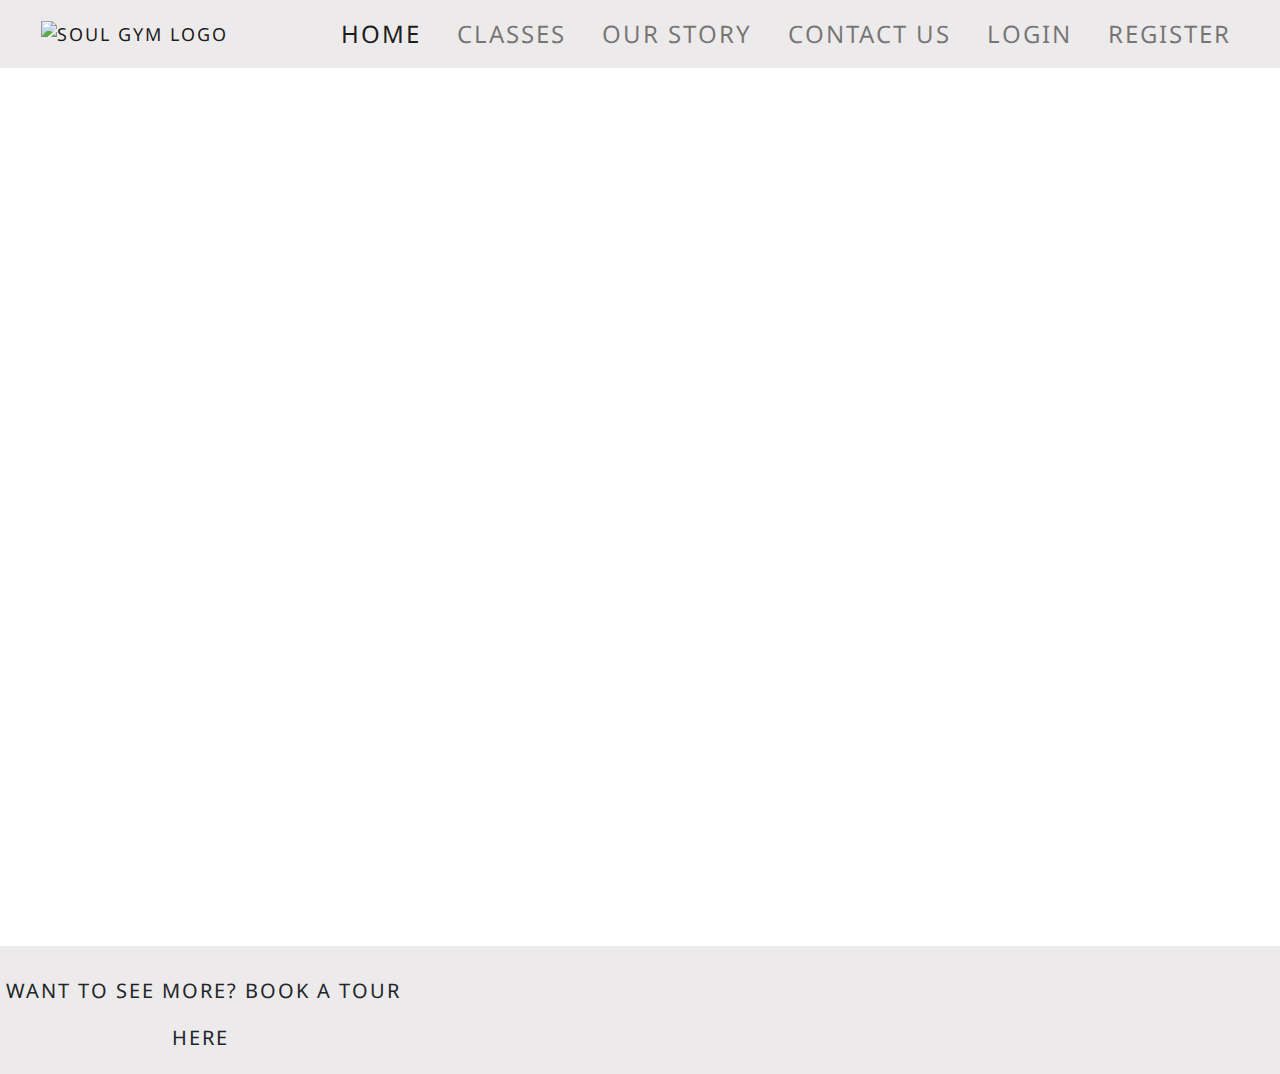
==== about.html @ 9f8e5bdf "font awesome link updated to script of newest version to enable more want icon for the book a tour l" ====
<!DOCTYPE html>
<html lang="en">
  <head>
    <meta charset="UTF-8" />
    <meta name="viewport" content="width=device-width, initial-scale=1.0" />
    <link
      rel="stylesheet"
      href="https://stackpath.bootstrapcdn.com/bootstrap/4.5.0/css/bootstrap.min.css"
      type="text/css"
    />
    <script src="https://kit.fontawesome.com/effa04c263.js" crossorigin="anonymous"></script>
    <link rel="stylesheet" href="assets/css/style.css" type="text/css" />
    <title>Soul Gym</title>
  </head>
  <body>
    <header>
      <!--Navbar-->
      <div class="row">
        <div class="col-12">
          <nav class="navbar navbar-expand-sm navbar-light nav-fixed nav-bg">
            <a class="navbar-brand logo" href="index.html">
              <img src="assets/images/sg_logo.jpg" alt="Soul Gym Logo" />
            </a>
            <button
              class="navbar-toggler"
              type="button"
              data-toggle="collapse"
              data-target="#navbarNav"
              aria-controls="navbarNav"
              aria-expanded="false"
              aria-label="Toggle navigation"
            >
              <span class="navbar-toggler-icon"></span>
            </button>

            <div
              class="collapse navbar-collapse justify-content-end"
              id="navbarNav"
            >
              <ul class="navbar-nav" id="menu">
                <li class="nav-item active main-nav">
                  <a class="nav-link" href="index.html"
                    >Home <span class="sr-only">(current)</span></a
                  >
                </li>
                <li class="nav-item main-nav">
                  <a class="nav-link" href="#">Classes</a>
                </li>
                <li class="nav-item main-nav">
                  <a class="nav-link" href="#">Our Story</a>
                </li>
                <li class="nav-item main-nav">
                  <a class="nav-link" href="#">Contact Us</a>
                </li>
                <li class="nav-item main-nav">
                  <a class="nav-link" href="#">Login</a>
                </li>
                <li class="nav-item main-nav last-nav">
                  <a class="nav-link" href="#">Register</a>
                </li>
              </ul>
            </div>
          </nav>
        </div>
      </div>
    </header>
    
    <!--Callout-->

    <section class="container callout-container">
    
    </section>
    <!--Footer-->

    <footer class="containter-fluid page-bottom">
      <div class="row">
        <!--Book tour link-->
        <div class="col-sm-4 footer-align">
          <p class="tour-book inline-block">
            Want to See More? Book A Tour Here
            <span class="tour-link">
              <a href="#">
                <i class="far fa-calendar-alt" aria-hidden="true"></i>
                <span class="sr-only">Book Tour Link</span>
              </a>
            </span>
          </p>
        </div>

        <!--Empty div to create equal spacing-->
        <div class="col-sm-4 footer-align"></div>

        <!--Social Links-->
        <div class="col-sm-4 footer-align">
          <ul class="list-inline social-links">
            <li class="list-inline-item">
              <a target="_blank" href="https://www.facebook.com">
                <i class="fa fa-facebook" aria-hidden="true"></i>
                <span class="sr-only">Facebook</span>
              </a>
            </li>

            <li class="list-inline-item">
              <a target="_blank" href="https://www.instagram.com">
                <i class="fa fa-instagram" aria-hidden="true"></i>
                <span class="sr-only">Instagram</span>
              </a>
            </li>

            <li class="list-inline-item">
              <a target="_blank" href="https://www.twitter.com">
                <i class="fa fa-twitter" aria-hidden="true"></i>
                <span class="sr-only">Twitter</span>
              </a>
            </li>

            <li class="list-inline-item">
              <a target="_blank" href="https://www.youtube.com">
                <i class="fa fa-youtube" aria-hidden="true"></i>
                <span class="sr-only">Youtube</span>
              </a>
            </li>
          </ul>
        </div>
      </div>
    </footer>
  </body>
</html>
---- assets/css/style.css ----
@import url('https://fonts.googleapis.com/css2?family=Noto+Sans:wght@400;700&family=Roboto:wght@100;300;400;500;700&display=swap');

body {
    font-family: 'Roboto', sans-serif;
}

div {
    display: block;
}

.callout-container {
    height: 80vh;
}
/*-----------------------------------------------------------Colors */

.nav-bg {
    background-color: #ECEAEA;
}


/*-----------------------------------------------------------Heading */

/*-----------------------------------------------------------Special paddings,margins,text etc*/


.inline-block {
    display: inline-block;
}
/* .general-sub {
    font-family: 'Noto Sans', sans-serif;
    font-weight: 400;
    color: #212529;
} */

/*-----------------------------------------------------------Navbar */

.logo {
    margin-left: 25px;
    font-family: 'Noto Sans', sans-serif;
    text-transform: uppercase;
    font-weight: 400;
    font-size: 112.5%;
    letter-spacing: 2px;
    padding: 0;
}

.main-nav {
    font-family: 'Noto Sans', sans-serif;
    text-transform: uppercase;
    font-weight: 400;
    font-size: 150%;
    letter-spacing: 2px;  
}

.last-nav {
    margin-right: 25px;
}

nav div li {
    margin-left: 20px;
}

#menu {
    text-decoration: none;
}

#menu a:hover {
    border-bottom: 1px solid #C4A55F;
}

/*-----------------------------------------------------------Forms Callout */

.form-container {
    display: flex;
    align-items: center;
    justify-content: center;
    height: 70vh;
}

.form-style {
    font-family: 'Roboto', sans-serif;
    font-weight: 400;
    border: 3px solid #827081;
    border-radius: 5px;
    padding: 10px;
    background-color: #ECEAEA;
}

.all-form {
    margin-top: 50px;
}

.section-header {
    font-family: 'Noto Sans', sans-serif;
    font-weight: 400;
    text-transform: uppercase;
    text-align: center;
    /* padding-bottom: 5px; */
    letter-spacing: 2px;
}

.block-divider {
    width: 125px;
    height: 3px;
    border: 0;
    background-color: #827081;
    margin-top: 2rem;
    margin-bottom: 2rem; 
}

.question {
    font-family: 'Noto Sans', sans-serif;
    font-weight: 400;
    text-transform: uppercase;
    text-align: center;
    /* padding: 15px; */
    letter-spacing: 2px;
    margin-bottom: 4rem;
}

.sign-up-link {
    font-family: 'Noto Sans', sans-serif;
    font-weight: 400;
    text-decoration: underline;
    color: #C4A55F;
}

.sign-up-link:hover {
    color: #827081;
}

.actual-form {
    margin-top: 25px; 
}

.button-colour {
    background-color: #C4A55F;
    border: 1px solid #000;
    
}

.button-colour:hover {
    background-color: #827081;
}

/*-----------------------------------------------------------Footer */

/* footer {
    
    
    color: #212529;
    
} */

footer {
    display: block;
}

.footer-align {
    text-align: center;
    background-color: #ECEAEA;
    padding-top: 30px;
    padding-bottom: 15px;
}

.page-bottom {
    padding-top: 158px;
}

.tour-book {
    font-family: 'Noto Sans', sans-serif;
    text-transform: uppercase;
    font-weight: 400;
    font-size: 20px;
    letter-spacing: 2px;
    margin: 0;
}

.tour-link i {
    font-size: 35px;
    padding-left: 6px;
    color: #C4A55F;
    text-align: center;
    transition: all 0.35s ease-in-out;
    -moz-transition: all 0.35s ease-in-out;
    -webkit-transition: all 0.35s ease-in-out;
    -o-transition: all 0.35s ease-in-out;
}

.tour-link i:hover {
    color: #827081;
}

.social-links li a i {
    font-size: 35px;
    color: #C4A55F;
    transition: all 0.35s ease-in-out;
    -moz-transition: all 0.35s ease-in-out;
    -webkit-transition: all 0.35s ease-in-out;
    -o-transition: all 0.35s ease-in-out;
}

.social-links li a i:hover {
    color: #827081;
}

.social-links {
    word-spacing: 100px;
}
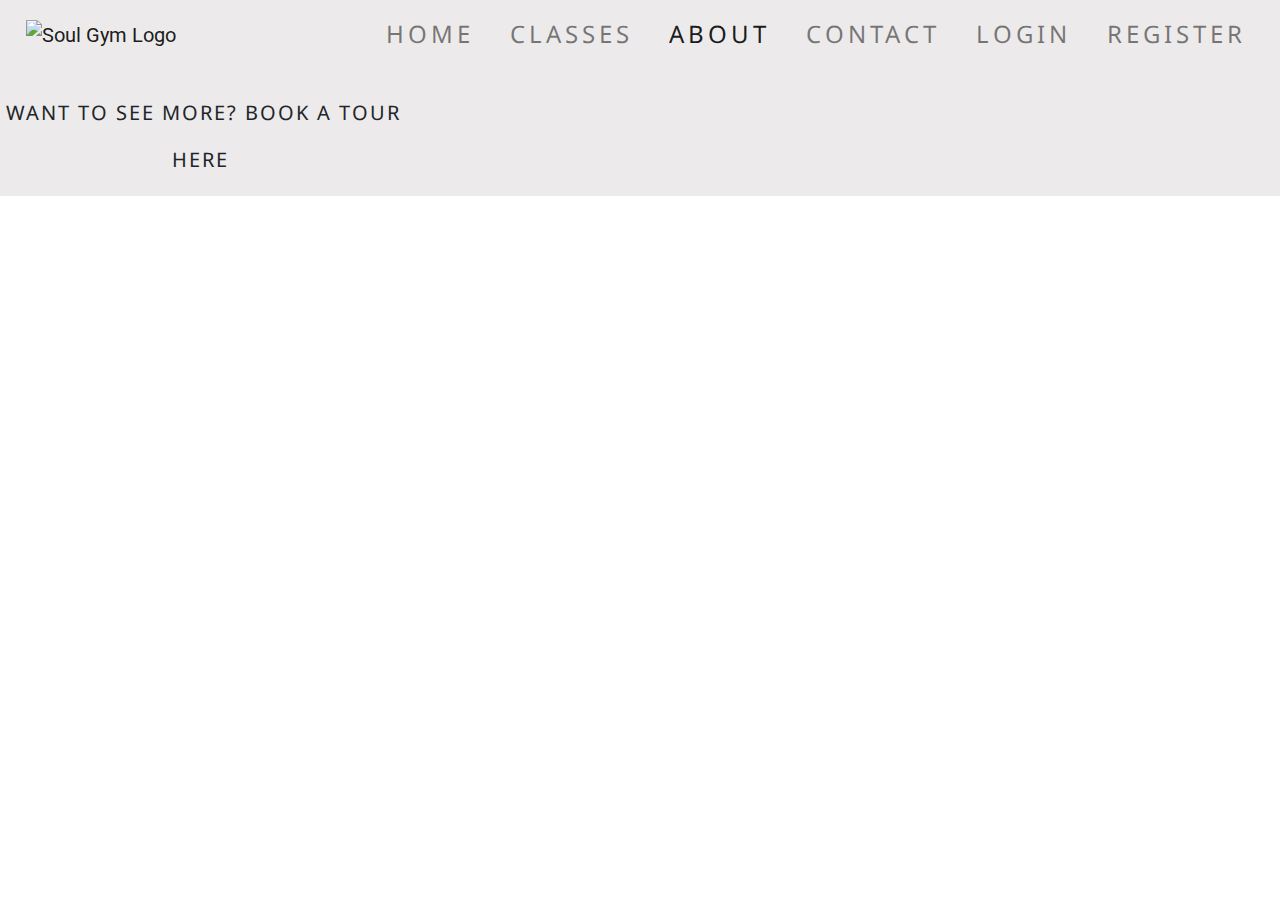
==== commit 6b0db522: "All html pages beautified for clearer reading" ====
--- a/about.html
+++ b/about.html
@@ -8,68 +8,64 @@
       href="https://stackpath.bootstrapcdn.com/bootstrap/4.5.0/css/bootstrap.min.css"
       type="text/css"
     />
-    <script src="https://kit.fontawesome.com/effa04c263.js" crossorigin="anonymous"></script>
+    <script
+      src="https://kit.fontawesome.com/effa04c263.js"
+      crossorigin="anonymous"
+    ></script>
     <link rel="stylesheet" href="assets/css/style.css" type="text/css" />
     <title>Soul Gym</title>
   </head>
   <body>
     <header>
       <!--Navbar-->
-      <div class="row">
-        <div class="col-12">
-          <nav class="navbar navbar-expand-sm navbar-light nav-fixed nav-bg">
-            <a class="navbar-brand logo" href="index.html">
-              <img src="assets/images/sg_logo.jpg" alt="Soul Gym Logo" />
-            </a>
-            <button
-              class="navbar-toggler"
-              type="button"
-              data-toggle="collapse"
-              data-target="#navbarNav"
-              aria-controls="navbarNav"
-              aria-expanded="false"
-              aria-label="Toggle navigation"
-            >
-              <span class="navbar-toggler-icon"></span>
-            </button>
+      <nav class="navbar navbar-expand-lg navbar-light nav-bg">
+        <a class="navbar-brand logo" href="index.html">
+          <img src="../assets/images/sg_logo.jpg" alt="Soul Gym Logo" />
+        </a>
+        <button
+          class="navbar-toggler"
+          type="button"
+          data-toggle="collapse"
+          data-target="#navbarNav"
+          aria-controls="navbarNav"
+          aria-expanded="false"
+          aria-label="Toggle navigation"
+        >
+          <span class="navbar-toggler-icon"></span>
+        </button>
+        <div
+          class="collapse navbar-collapse justify-content-end"
+          id="navbarNav"
+        >
+          <ul class="navbar-nav main-nav" id="menu">
+            <li class="nav-item">
+              <a class="nav-link" href="index.html">Home</a>
+            </li>
+            <li class="nav-item">
+              <a class="nav-link" href="classes.html">Classes</a>
+            </li>
+            <li class="nav-item active">
+              <a class="nav-link" href="about.html"
+                >About <span class="sr-only">(current)</span></a
+              >
+            </li>
+            <li class="nav-item">
+              <a class="nav-link" href="contact.html">Contact</a>
+            </li>
+            <li class="nav-item">
+              <a class="nav-link" href="login.html">Login</a>
+            </li>
+            <li class="nav-item last-nav">
+              <a class="nav-link" href="register.html">Register</a>
+            </li>
+          </ul>
+        </div>
+      </nav>
+    </header>
 
-            <div
-              class="collapse navbar-collapse justify-content-end"
-              id="navbarNav"
-            >
-              <ul class="navbar-nav" id="menu">
-                <li class="nav-item active main-nav">
-                  <a class="nav-link" href="index.html"
-                    >Home <span class="sr-only">(current)</span></a
-                  >
-                </li>
-                <li class="nav-item main-nav">
-                  <a class="nav-link" href="#">Classes</a>
-                </li>
-                <li class="nav-item main-nav">
-                  <a class="nav-link" href="#">Our Story</a>
-                </li>
-                <li class="nav-item main-nav">
-                  <a class="nav-link" href="#">Contact Us</a>
-                </li>
-                <li class="nav-item main-nav">
-                  <a class="nav-link" href="#">Login</a>
-                </li>
-                <li class="nav-item main-nav last-nav">
-                  <a class="nav-link" href="#">Register</a>
-                </li>
-              </ul>
-            </div>
-          </nav>
-        </div>
-      </div>
-    </header>
-    
     <!--Callout-->
 
-    <section class="container callout-container">
-    
-    </section>
+    <section class="container callout-container"></section>
     <!--Footer-->
 
     <footer class="containter-fluid page-bottom">
@@ -79,7 +75,7 @@
           <p class="tour-book inline-block">
             Want to See More? Book A Tour Here
             <span class="tour-link">
-              <a href="#">
+              <a href="contact.html">
                 <i class="far fa-calendar-alt" aria-hidden="true"></i>
                 <span class="sr-only">Book Tour Link</span>
               </a>
@@ -95,28 +91,28 @@
           <ul class="list-inline social-links">
             <li class="list-inline-item">
               <a target="_blank" href="https://www.facebook.com">
-                <i class="fa fa-facebook" aria-hidden="true"></i>
+                <i class="fab fa-facebook-f" aria-hidden="true"></i>
                 <span class="sr-only">Facebook</span>
               </a>
             </li>
 
             <li class="list-inline-item">
               <a target="_blank" href="https://www.instagram.com">
-                <i class="fa fa-instagram" aria-hidden="true"></i>
+                <i class="fab fa-instagram" aria-hidden="true"></i>
                 <span class="sr-only">Instagram</span>
               </a>
             </li>
 
             <li class="list-inline-item">
               <a target="_blank" href="https://www.twitter.com">
-                <i class="fa fa-twitter" aria-hidden="true"></i>
+                <i class="fab fa-twitter" aria-hidden="true"></i>
                 <span class="sr-only">Twitter</span>
               </a>
             </li>
 
             <li class="list-inline-item">
               <a target="_blank" href="https://www.youtube.com">
-                <i class="fa fa-youtube" aria-hidden="true"></i>
+                <i class="fab fa-youtube" aria-hidden="true"></i>
                 <span class="sr-only">Youtube</span>
               </a>
             </li>
--- a/assets/css/style.css
+++ b/assets/css/style.css
@@ -7,97 +7,192 @@
 div {
     display: block;
 }
-
-.callout-container {
-    height: 80vh;
-}
-/*-----------------------------------------------------------Colors */
-
-.nav-bg {
-    background-color: #ECEAEA;
-}
-
-
-/*-----------------------------------------------------------Heading */
-
-/*-----------------------------------------------------------Special paddings,margins,text etc*/
-
-
-.inline-block {
-    display: inline-block;
-}
-/* .general-sub {
-    font-family: 'Noto Sans', sans-serif;
-    font-weight: 400;
-    color: #212529;
-} */
-
-/*-----------------------------------------------------------Navbar */
-
-.logo {
-    margin-left: 25px;
-    font-family: 'Noto Sans', sans-serif;
-    text-transform: uppercase;
-    font-weight: 400;
-    font-size: 112.5%;
-    letter-spacing: 2px;
-    padding: 0;
-}
-
-.main-nav {
-    font-family: 'Noto Sans', sans-serif;
-    text-transform: uppercase;
-    font-weight: 400;
-    font-size: 150%;
-    letter-spacing: 2px;  
-}
-
-.last-nav {
-    margin-right: 25px;
-}
-
-nav div li {
-    margin-left: 20px;
-}
-
-#menu {
-    text-decoration: none;
-}
-
-#menu a:hover {
-    border-bottom: 1px solid #C4A55F;
-}
-
-/*-----------------------------------------------------------Forms Callout */
-
-.form-container {
+/* .form-container {
     display: flex;
     align-items: center;
     justify-content: center;
-    height: 70vh;
-}
-
-.form-style {
-    font-family: 'Roboto', sans-serif;
-    font-weight: 400;
-    border: 3px solid #827081;
-    border-radius: 5px;
-    padding: 10px;
-    background-color: #ECEAEA;
+    height: 58.4vh;
+} */
+
+/*-----------------------------------------------------------Colors */
+
+.nav-bg {
+    background-color: #ECEAEA;
+}
+
+
+/*-----------------------------------------------------------Heading */
+
+/*-----------------------------------------------------------Special paddings,margins,text etc*/
+
+
+/* .inline-block {
+    display: inline-block;
+} */
+
+/* .general-sub {
+    font-family: 'Noto Sans', sans-serif;
+    font-weight: 400;
+    color: #212529;
+} */
+
+/*-----------------------------------------------------------Navbar */
+
+.logo {
+    margin-left: 10px;
+}
+
+.main-nav {
+    font-family: 'Noto Sans', sans-serif;
+    text-transform: uppercase;
+    font-weight: 400;
+    font-size: 150%;
+    letter-spacing: 4px;  
+}
+
+.last-nav {
+    margin-right: 10px;
+}
+
+nav div li {
+    margin-left: 20px;
+}
+
+#menu {
+    text-decoration: none;
+}
+
+#menu a:hover {
+    border-bottom: 1px solid #C4A55F;
+}
+
+/*-----------------------------------------------------------Forms Callout */
+
+.my-container {
+    
+}
+
+.my-row {
+    height: 1109px;
+}
+
+.my-col-1 {
+    background: url("../images/sg-symbol.jpg") repeat-y fixed left;
+   
+}
+
+.my-col-2 {
+    background: url("../images/sg-symbol.jpg") repeat-y fixed right;
+    
 }
 
 .all-form {
-    margin-top: 50px;
-}
-
-.section-header {
+    margin-top: 150px;
+}
+
+.form-headers {
     font-family: 'Noto Sans', sans-serif;
     font-weight: 400;
     text-transform: uppercase;
     text-align: center;
     /* padding-bottom: 5px; */
     letter-spacing: 2px;
-}
+} 
+
+.form-style {
+    font-family: 'Roboto', sans-serif;
+    font-weight: 400;
+    border: 3px solid #827081;
+    border-radius: 5px;
+    padding: 10px;
+    background-color: #ECEAEA;
+    width: 750px;
+    position: center;
+    margin: auto;
+}
+
+.form-labels {
+    font-size: 24px;
+}
+
+.scroll {
+    overflow-x: hidden; 
+    overflow-y: auto;
+}
+
+.sign-up-link {
+    text-decoration: underline;
+    color: #C4A55F;
+}
+
+.sign-up-link:hover {
+    color: #827081;
+}
+
+.question {
+    padding: 15px; 
+    margin-bottom: 4rem;
+}
+
+.button-colour {
+    background-color: #C4A55F;
+    border: 1px solid #000;
+}
+
+.button-colour:hover {
+    background-color: #827081;
+    color: #fff;
+}
+
+.contact-d {
+    margin-top: 190px;
+}
+
+.find-us {
+    border: 3px solid #827081;
+    border-radius: 5px;
+    padding: 10px;
+    background-color: #ECEAEA;
+    width: 750px;
+    position: center;
+    margin-top: 80px;
+    margin-bottom: 20px;
+}
+
+.find-us h3 {
+    font-family: inherit;
+    font-weight: 400;
+    font-size: 24px;
+    text-decoration: underline;
+}
+
+.find-us p {
+    font-family: inherit;
+    font-weight: 300;
+    font-size: 18px;
+    letter-spacing: 1px;
+}
+
+tr {
+    font-size: 15px;
+    letter-spacing: 1px;
+}
+
+/* .form-container {
+    display: flex;
+    align-items: center;
+    justify-content: center;
+    height: 58.4vh;
+}
+
+.content-container {
+    padding-bottom: 343px;
+    padding-right: 0;
+    padding-left: 0;
+}
+ */
+
+/*-----------------------------------------------------------Block Dividers */
 
 .block-divider {
     width: 125px;
@@ -108,41 +203,6 @@
     margin-bottom: 2rem; 
 }
 
-.question {
-    font-family: 'Noto Sans', sans-serif;
-    font-weight: 400;
-    text-transform: uppercase;
-    text-align: center;
-    /* padding: 15px; */
-    letter-spacing: 2px;
-    margin-bottom: 4rem;
-}
-
-.sign-up-link {
-    font-family: 'Noto Sans', sans-serif;
-    font-weight: 400;
-    text-decoration: underline;
-    color: #C4A55F;
-}
-
-.sign-up-link:hover {
-    color: #827081;
-}
-
-.actual-form {
-    margin-top: 25px; 
-}
-
-.button-colour {
-    background-color: #C4A55F;
-    border: 1px solid #000;
-    
-}
-
-.button-colour:hover {
-    background-color: #827081;
-}
-
 /*-----------------------------------------------------------Footer */
 
 /* footer {
@@ -154,7 +214,7 @@
 
 footer {
     display: block;
-}
+} 
 
 .footer-align {
     text-align: center;
@@ -163,9 +223,9 @@
     padding-bottom: 15px;
 }
 
-.page-bottom {
-    padding-top: 158px;
-}
+/* .page-bottom {
+    padding-top: 300px;
+} */
 
 .tour-book {
     font-family: 'Noto Sans', sans-serif;
@@ -207,3 +267,9 @@
 .social-links {
     word-spacing: 100px;
 }
+
+@media (max-width: 1330px) {
+    .navbarNav {
+        display: !important;
+    }
+} 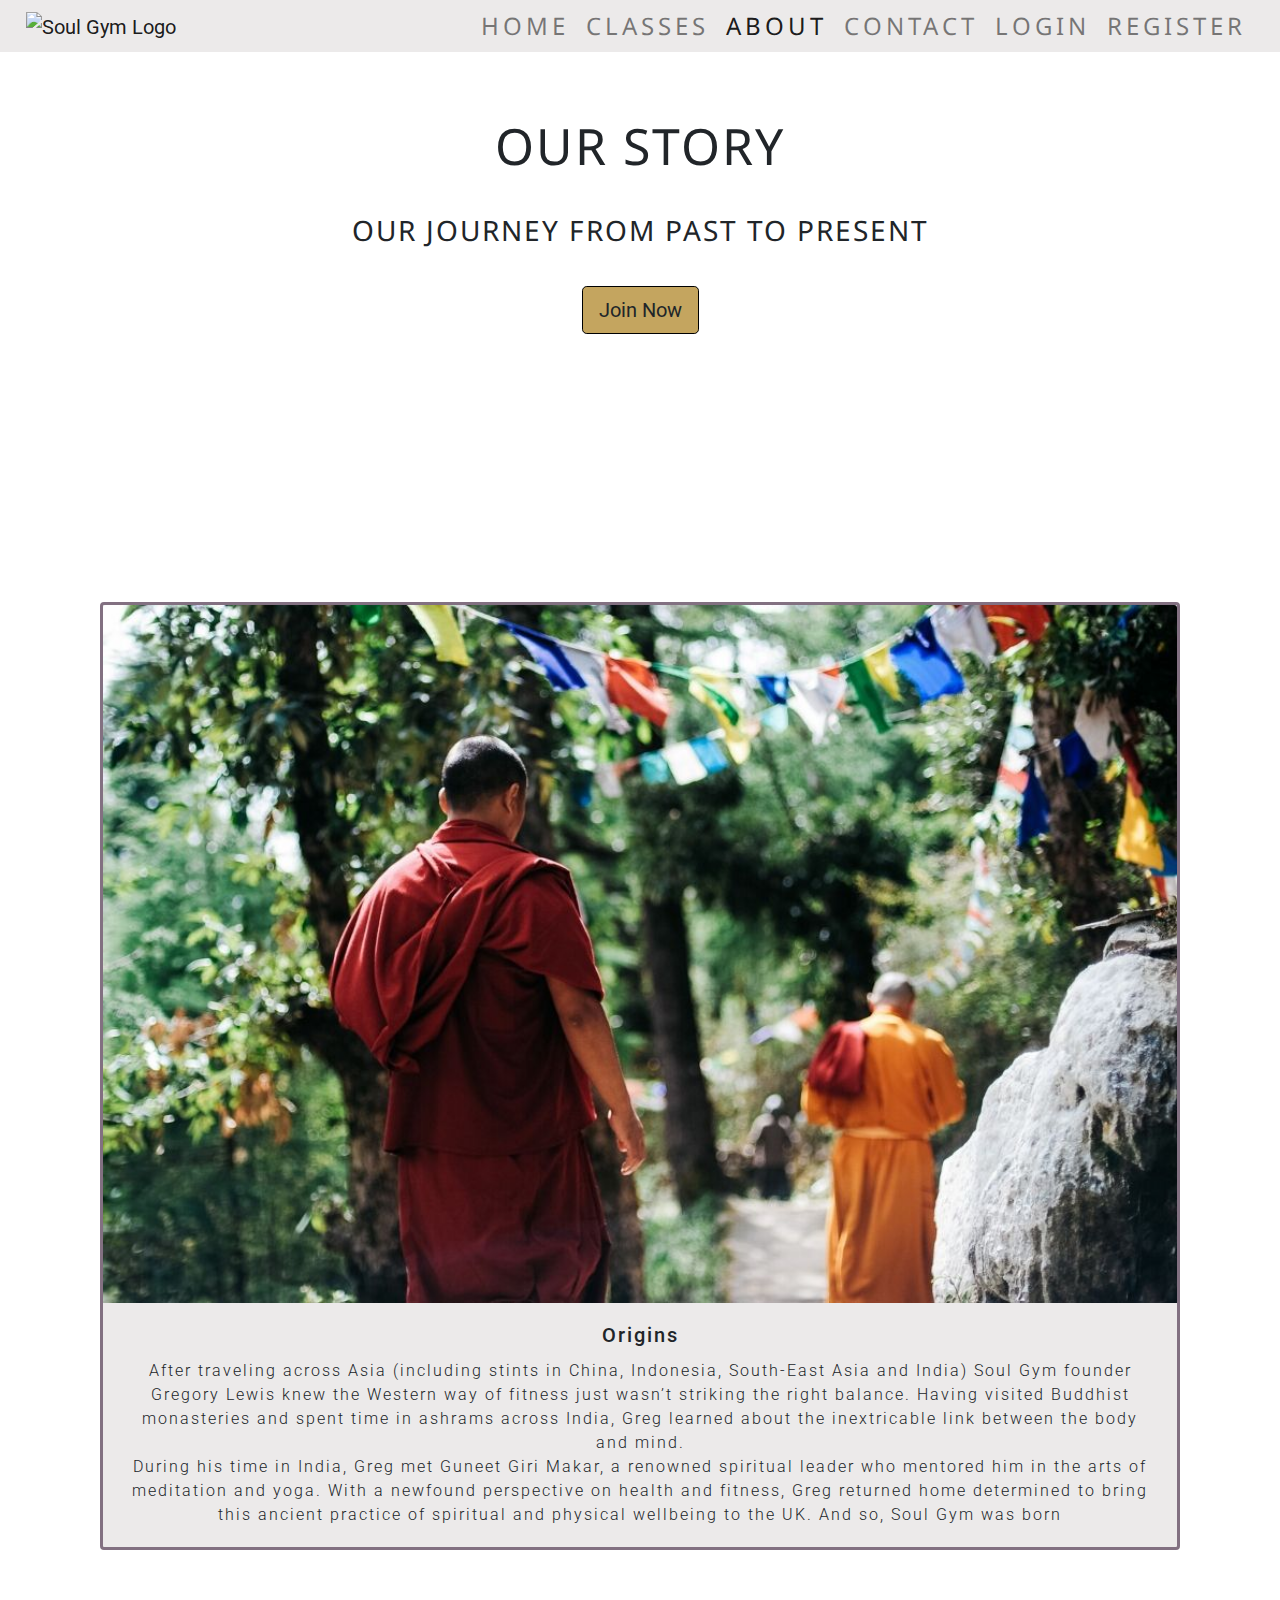
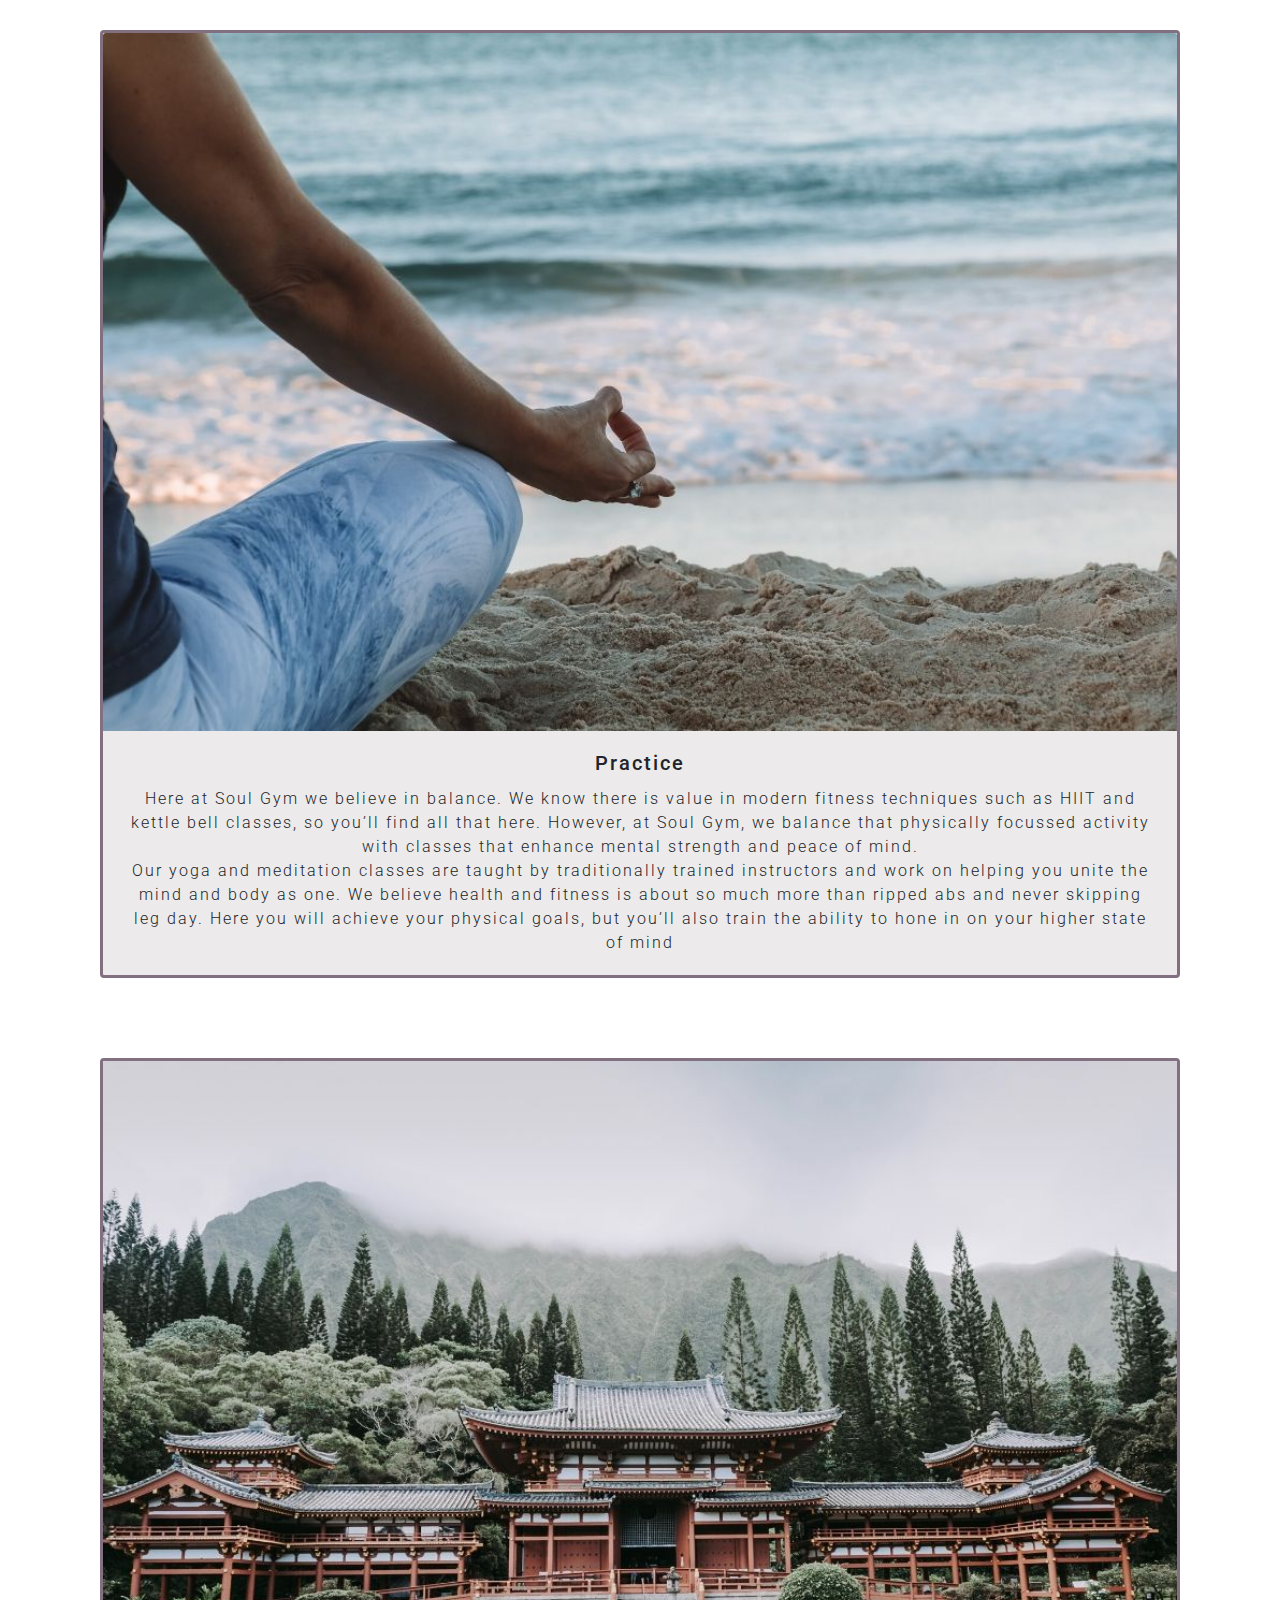
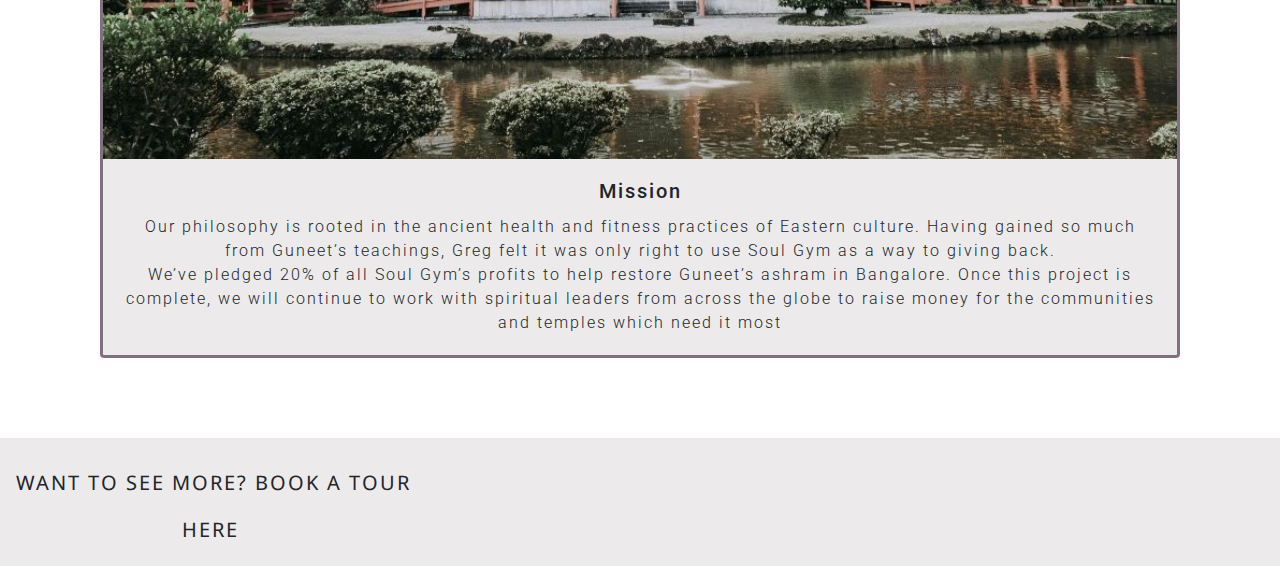
==== commit cca42a97: "Bugs found in stlying corrected along with media queries for navbar and footer set to allow correct " ====
--- a/about.html
+++ b/about.html
@@ -1,5 +1,5 @@
 <!DOCTYPE html>
-<html lang="en">
+<html lang="en" class="h-100">
   <head>
     <meta charset="UTF-8" />
     <meta name="viewport" content="width=device-width, initial-scale=1.0" />
@@ -15,12 +15,12 @@
     <link rel="stylesheet" href="assets/css/style.css" type="text/css" />
     <title>Soul Gym</title>
   </head>
-  <body>
+  <body class="h-100">
     <header>
       <!--Navbar-->
-      <nav class="navbar navbar-expand-lg navbar-light nav-bg">
+      <nav class="navbar navbar-expand-xl navbar-light nav-bg py-0">
         <a class="navbar-brand logo" href="index.html">
-          <img src="../assets/images/sg_logo.jpg" alt="Soul Gym Logo" />
+          <img src="assets/images/sg_logo.jpg" alt="Soul Gym Logo" />
         </a>
         <button
           class="navbar-toggler"
@@ -34,7 +34,7 @@
           <span class="navbar-toggler-icon"></span>
         </button>
         <div
-          class="collapse navbar-collapse justify-content-end"
+          class="collapse navbar-collapse nav-item-list justify-content-end"
           id="navbarNav"
         >
           <ul class="navbar-nav main-nav" id="menu">
@@ -65,13 +65,90 @@
 
     <!--Callout-->
 
-    <section class="container callout-container"></section>
+    <div class="jumbotron-container-4">
+      <div class="row">
+        <div class="col-12">
+          <div class="jumbotron text-center">
+            <h1 class="headline">Our Story</h1>
+            <h3 class="description">Our Journey From Past To Present</h3>
+            <a class="btn outline-dark btn-lg button-colour" href="register.html">
+              Join Now
+            </a>
+          </div>
+        </div>
+      </div>
+    </div>
+
+    <!--Our Story Cards-->
+    
+    <section class="container">
+    
+
+
+
+
+
+
+
+
+
+
+
+
+
+<div class="row">
+<div class="col">
+
+
+
+<div class="card w-100 mx-auto text-center card-1 all-cards card-border card-bg my-card-text">
+  <img src="assets/images/story.jpg" class="card-img-top" alt="...">
+  <div class="card-body">
+    <h5 class="card-title">Origins</h5>
+    <p class="card-text">After traveling across Asia (including stints in China, Indonesia, South-East Asia and India) Soul Gym founder Gregory Lewis knew the Western way of fitness just wasn’t striking the right balance. Having visited Buddhist monasteries and spent time in ashrams across India, Greg learned about the inextricable link between the body and mind.<br>During his time in India, Greg met Guneet Giri Makar, a renowned spiritual leader who mentored him in the arts of meditation and yoga. With a newfound perspective on health and fitness, Greg returned home determined to bring this ancient practice of spiritual and physical wellbeing to the UK. And so, Soul Gym was born</p>
+  </div>
+</div>
+
+</div>
+</div>
+
+<div class="row">
+<div class="col">
+
+<div class="card w-100 mx-auto text-center all-cards card-border card-bg my-card-text">
+  <img src="assets/images/story-3.jpg" class="card-img-top" alt="...">
+  <div class="card-body">
+    <h5 class="card-title">Practice</h5>
+    <p class="card-text">Here at Soul Gym we believe in balance. We know there is value in modern fitness techniques such as HIIT and kettle bell classes, so you’ll find all that here. However, at Soul Gym, we balance that physically focussed activity with classes that enhance mental strength and peace of mind.<br>Our yoga and meditation classes are taught by traditionally trained instructors and work on helping you unite the mind and body as one. We believe health and fitness is about so much more than ripped abs and never skipping leg day. Here you will achieve your physical goals, but you’ll also train the ability to hone in on your higher state of mind</p>
+  </div>
+</div>
+</div>
+</div>
+
+<div class="row">
+<div class="col">
+
+<div class="card w-100 mx-auto text-center all-cards card-border card-bg my-card-text">
+  <img src="assets/images/story-2.jpg" class="card-img-top" alt="...">
+  <div class="card-body">
+    <h5 class="card-title">Mission</h5>
+    <p class="card-text">Our philosophy is rooted in the ancient health and fitness practices of Eastern culture. Having gained so much from Guneet’s teachings, Greg felt it was only right to use Soul Gym as a way to giving back.<br>We’ve pledged 20% of all Soul Gym’s profits to help restore Guneet’s ashram in Bangalore. Once this project is complete, we will continue to work with spiritual leaders from across the globe to raise money for the communities and temples which need it most</p>
+  </div>
+</div>
+</div>
+</div>
+
+
+
+
+
+    </section>
     <!--Footer-->
 
-    <footer class="containter-fluid page-bottom">
+    <footer class="containter-fluid mt-auto" id="footer">
       <div class="row">
         <!--Book tour link-->
-        <div class="col-sm-4 footer-align">
+        <div class="col-lg-4 footer-align">
           <p class="tour-book inline-block">
             Want to See More? Book A Tour Here
             <span class="tour-link">
@@ -84,10 +161,10 @@
         </div>
 
         <!--Empty div to create equal spacing-->
-        <div class="col-sm-4 footer-align"></div>
+        <div class="col-lg-4 blank-div"></div>
 
         <!--Social Links-->
-        <div class="col-sm-4 footer-align">
+        <div class="col-lg-4 footer-align">
           <ul class="list-inline social-links">
             <li class="list-inline-item">
               <a target="_blank" href="https://www.facebook.com">
@@ -96,21 +173,21 @@
               </a>
             </li>
 
-            <li class="list-inline-item">
+            <li class="list-inline-item footer-icon">
               <a target="_blank" href="https://www.instagram.com">
                 <i class="fab fa-instagram" aria-hidden="true"></i>
                 <span class="sr-only">Instagram</span>
               </a>
             </li>
 
-            <li class="list-inline-item">
+            <li class="list-inline-item footer-icon">
               <a target="_blank" href="https://www.twitter.com">
                 <i class="fab fa-twitter" aria-hidden="true"></i>
                 <span class="sr-only">Twitter</span>
               </a>
             </li>
 
-            <li class="list-inline-item">
+            <li class="list-inline-item footer-icon">
               <a target="_blank" href="https://www.youtube.com">
                 <i class="fab fa-youtube" aria-hidden="true"></i>
                 <span class="sr-only">Youtube</span>
@@ -120,5 +197,20 @@
         </div>
       </div>
     </footer>
+    <script
+      src="https://code.jquery.com/jquery-3.5.1.slim.min.js"
+      integrity="sha384-DfXdz2htPH0lsSSs5nCTpuj/zy4C+OGpamoFVy38MVBnE+IbbVYUew+OrCXaRkfj"
+      crossorigin="anonymous"
+    ></script>
+    <script
+      src="https://cdn.jsdelivr.net/npm/popper.js@1.16.0/dist/umd/popper.min.js"
+      integrity="sha384-Q6E9RHvbIyZFJoft+2mJbHaEWldlvI9IOYy5n3zV9zzTtmI3UksdQRVvoxMfooAo"
+      crossorigin="anonymous"
+    ></script>
+    <script
+      src="https://stackpath.bootstrapcdn.com/bootstrap/4.5.0/js/bootstrap.min.js"
+      integrity="sha384-OgVRvuATP1z7JjHLkuOU7Xw704+h835Lr+6QL9UvYjZE3Ipu6Tp75j7Bh/kR0JKI"
+      crossorigin="anonymous"
+    ></script>
   </body>
 </html>
--- a/assets/css/style.css
+++ b/assets/css/style.css
@@ -2,195 +2,21 @@
 
 body {
     font-family: 'Roboto', sans-serif;
+    overflow-x: hidden;
 }
 
 div {
     display: block;
 }
-/* .form-container {
-    display: flex;
-    align-items: center;
-    justify-content: center;
-    height: 58.4vh;
-} */
-
-/*-----------------------------------------------------------Colors */
-
-.nav-bg {
-    background-color: #ECEAEA;
-}
-
-
-/*-----------------------------------------------------------Heading */
-
-/*-----------------------------------------------------------Special paddings,margins,text etc*/
-
-
-/* .inline-block {
-    display: inline-block;
-} */
-
-/* .general-sub {
-    font-family: 'Noto Sans', sans-serif;
-    font-weight: 400;
-    color: #212529;
-} */
-
-/*-----------------------------------------------------------Navbar */
-
-.logo {
-    margin-left: 10px;
-}
-
-.main-nav {
-    font-family: 'Noto Sans', sans-serif;
-    text-transform: uppercase;
-    font-weight: 400;
-    font-size: 150%;
-    letter-spacing: 4px;  
-}
-
-.last-nav {
-    margin-right: 10px;
-}
-
-nav div li {
-    margin-left: 20px;
-}
-
-#menu {
-    text-decoration: none;
-}
-
-#menu a:hover {
-    border-bottom: 1px solid #C4A55F;
-}
-
-/*-----------------------------------------------------------Forms Callout */
-
-.my-container {
-    
-}
-
-.my-row {
-    height: 1109px;
-}
-
-.my-col-1 {
-    background: url("../images/sg-symbol.jpg") repeat-y fixed left;
-   
-}
-
-.my-col-2 {
-    background: url("../images/sg-symbol.jpg") repeat-y fixed right;
-    
-}
-
-.all-form {
-    margin-top: 150px;
-}
-
-.form-headers {
-    font-family: 'Noto Sans', sans-serif;
-    font-weight: 400;
-    text-transform: uppercase;
-    text-align: center;
-    /* padding-bottom: 5px; */
-    letter-spacing: 2px;
-} 
-
-.form-style {
-    font-family: 'Roboto', sans-serif;
-    font-weight: 400;
-    border: 3px solid #827081;
-    border-radius: 5px;
-    padding: 10px;
-    background-color: #ECEAEA;
-    width: 750px;
-    position: center;
-    margin: auto;
-}
-
-.form-labels {
-    font-size: 24px;
-}
-
-.scroll {
-    overflow-x: hidden; 
-    overflow-y: auto;
-}
-
-.sign-up-link {
-    text-decoration: underline;
-    color: #C4A55F;
-}
-
-.sign-up-link:hover {
-    color: #827081;
-}
-
-.question {
-    padding: 15px; 
-    margin-bottom: 4rem;
-}
-
-.button-colour {
-    background-color: #C4A55F;
-    border: 1px solid #000;
-}
-
-.button-colour:hover {
-    background-color: #827081;
-    color: #fff;
-}
-
-.contact-d {
-    margin-top: 190px;
-}
-
-.find-us {
-    border: 3px solid #827081;
-    border-radius: 5px;
-    padding: 10px;
-    background-color: #ECEAEA;
-    width: 750px;
-    position: center;
-    margin-top: 80px;
-    margin-bottom: 20px;
-}
-
-.find-us h3 {
-    font-family: inherit;
-    font-weight: 400;
-    font-size: 24px;
-    text-decoration: underline;
-}
-
-.find-us p {
-    font-family: inherit;
-    font-weight: 300;
-    font-size: 18px;
-    letter-spacing: 1px;
-}
-
-tr {
-    font-size: 15px;
-    letter-spacing: 1px;
-}
-
-/* .form-container {
-    display: flex;
-    align-items: center;
-    justify-content: center;
-    height: 58.4vh;
-}
-
-.content-container {
-    padding-bottom: 343px;
-    padding-right: 0;
-    padding-left: 0;
-}
- */
+
+main > .container {
+    padding-top: 60px;
+}
+
+.row {
+    margin: 0;
+}
+
 
 /*-----------------------------------------------------------Block Dividers */
 
@@ -203,37 +29,64 @@
     margin-bottom: 2rem; 
 }
 
-/*-----------------------------------------------------------Footer */
-
-/* footer {
-    
-    
-    color: #212529;
-    
-} */
-
-footer {
-    display: block;
-} 
-
-.footer-align {
-    text-align: center;
+/*-----------------------------------------------------------Navbar */
+
+
+.logo {
+    margin-left: 10px;
+}
+
+.main-nav {
+    font-family: 'Noto Sans', sans-serif;
+    text-transform: uppercase;
+    font-weight: 400;
+    font-size: 150%;
+    letter-spacing: 4px;  
+}
+
+.last-nav {
+    margin-right: 10px;
+}
+
+.nav-bg {
     background-color: #ECEAEA;
-    padding-top: 30px;
-    padding-bottom: 15px;
-}
-
-/* .page-bottom {
-    padding-top: 300px;
-} */
-
-.tour-book {
-    font-family: 'Noto Sans', sans-serif;
-    text-transform: uppercase;
-    font-weight: 400;
-    font-size: 20px;
-    letter-spacing: 2px;
-    margin: 0;
+}
+
+nav div li {
+    margin-left: 20px;
+}
+
+#menu {
+    text-decoration: none;
+}
+
+#menu a:hover {
+    border-bottom: 1px solid #C4A55F;
+}
+
+.show li:hover {
+    background-color: #C4A55F;
+}
+
+/*-----------------------------------------------------------Buttons and Links */
+
+.sign-up-link {
+    text-decoration: underline;
+    color: #C4A55F;
+}
+
+.sign-up-link:hover {
+    color: #827081;
+}
+
+.button-colour {
+    background-color: #C4A55F;
+    border: 1px solid #000;
+}
+
+.button-colour:hover {
+    background-color: #827081;
+    color: #fff;
 }
 
 .tour-link i {
@@ -264,12 +117,416 @@
     color: #827081;
 }
 
-.social-links {
-    word-spacing: 100px;
-}
-
-@media (max-width: 1330px) {
-    .navbarNav {
-        display: !important;
-    }
-} +/*-----------------------------------------------------------Home Page */
+
+.jumbotron {
+    background-color: transparent;
+}
+
+.jumbotron-container {
+    background: url("../images/home-image.jpg") no-repeat center center fixed;
+    height: 70vh;
+    background-size: cover;  
+}
+
+/*-----------------------------------------------------------Coming Soon Home Page Section  */
+
+ .jumbotron-container-2 {
+    height: 100%;
+    position: relative;
+}
+
+.jumbotron-container-2::before {    
+      content: "";
+      background: url("../images/spa.jpg") no-repeat center center fixed;
+      background-size: cover;
+      position: absolute;
+      top: 0px;
+      right: 0px;
+      bottom: 0px;
+      left: 0px;
+      opacity: 0.7;
+}
+
+/*-----------------------------------------------------------Home Page, Classes Pag and About Page */
+
+.headline {
+    font-family: 'Noto Sans', sans-serif;
+    font-weight: 400;
+    font-size: 50px;
+    text-transform: uppercase;
+    text-align: center;
+    letter-spacing: 2px;
+    padding-bottom: 30px;
+}
+
+.description {
+    font-family: 'Noto Sans', sans-serif;
+    font-weight: 400;
+    text-transform: uppercase;
+    text-align: center;
+    letter-spacing: 2px;
+    padding-bottom: 30px;
+}
+
+/*-----------------------------------------------------------Home Page Quotes */
+
+.quotes {
+    margin: 80px 80px;
+}
+
+.quotes-head {
+    font-family: 'Noto Sans', sans-serif;
+    font-weight: 400;
+    text-transform: uppercase;
+    letter-spacing: 2px;
+}
+
+.quote-sen {
+    font-family: 'Roboto', sans-serif;
+    font-weight: 400;
+    letter-spacing: 2px;
+}
+
+.q-name {
+    font-weight: 100;
+    color: #C4A55F;
+}
+
+/*-----------------------------------------------------------Classes Page  */
+
+.jumbotron-container-3 {
+    height: 50vh;
+    position: relative;
+}
+
+.jumbotron-container-3::before {    
+      content: "";
+      background: url("../images/classes.jpg") no-repeat center center fixed;
+      background-size: cover;
+      position: absolute;
+      top: 0px;
+      right: 0px;
+      bottom: 0px;
+      left: 0px;
+      opacity: 0.7;
+}
+
+.classes-head {
+    font-family: 'Noto Sans', sans-serif;
+    font-weight: 400;
+    letter-spacing: 2px;
+    margin-top: 50px;
+    text-transform: uppercase;
+    text-align: center;
+}
+
+/*-----------------------------------------------------------Cards  */
+
+.card-head {
+    font-family: 'Noto Sans', sans-serif;
+    font-weight: 700;
+    letter-spacing: 2px;
+    text-transform: uppercase;
+}
+
+.my-card-text {
+    font-family: inherit;
+    font-weight: 300;
+    letter-spacing: 2px;
+}
+
+.card-border {
+    border: 3px solid #827081;
+}
+
+.card-bg {
+    background-color: #ECEAEA;
+}
+
+.card-1 {
+    margin-top: 100px;
+}
+
+.all-cards {
+    margin-bottom: 80px;
+}
+
+/*-----------------------------------------------------------Timetable Classes Page  */
+
+.table-classes {
+    letter-spacing: 2px;
+    font-weight: 300;
+}
+
+.table-days {
+    letter-spacing: 2px;
+}
+
+tr:hover td {
+    background-color: #C4A55F;
+}
+
+.table-bottom {
+    margin-bottom: 80px;
+}
+
+/*-----------------------------------------------------------About Page */
+
+.jumbotron-container-4 {
+    height: 50vh;
+    position: relative;
+}
+
+.jumbotron-container-4::before {    
+      content: "";
+      background: url("../images/about.jpg") no-repeat center bottom fixed;
+      background-size: cover;
+      position: absolute;
+      top: 0px;
+      right: 0px;
+      bottom: 0px;
+      left: 0px;
+      opacity: 0.7;
+}
+
+/*-----------------------------------------------------------Forms */
+
+.my-col-1 {
+    background: url("../images/sg-symbol.jpg") repeat-y fixed left;
+}
+
+.my-col-2 {
+    background: url("../images/sg-symbol.jpg") repeat-y fixed right;
+}
+
+.all-form {
+    margin-top: 150px;
+    margin-bottom: 211px;
+}
+
+.all-form-2 {
+    margin-top: 150px;
+    margin-bottom: 450px;
+}
+
+.form-headers {
+    font-family: 'Noto Sans', sans-serif;
+    font-weight: 400;
+    text-transform: uppercase;
+    text-align: center;
+    letter-spacing: 2px;
+} 
+
+.form-style {
+    font-family: 'Roboto', sans-serif;
+    font-weight: 400;
+    border: 3px solid #827081;
+    border-radius: 5px;
+    padding: 10px;
+    background-color: #ECEAEA;
+    width: 80%;
+    margin: auto;
+}
+
+.form-labels {
+    font-size: 24px;
+}
+
+.question {
+    padding: 15px; 
+    margin-bottom: 4rem;
+}
+
+/*-----------------------------------------------------------Contact Form */
+
+.contact-d {
+    margin-top: 190px;
+}
+
+.find-us {
+    font-family: 'Roboto', sans-serif;
+    border: 3px solid #827081;
+    border-radius: 5px;
+    padding: 10px;
+    background-color: #ECEAEA;
+    width: 80%;
+    margin-top: 80px;
+}
+
+.find-us h3 {
+    font-family: inherit;
+    font-weight: 400;
+    font-size: 24px;
+    text-decoration: underline;
+}
+
+.find-us p {
+    font-family: inherit;
+    font-weight: 300;
+    font-size: 18px;
+    
+}
+
+iframe {
+    width: 100%;
+    height: 100%;
+}
+
+tr {
+    font-size: 15px;
+    letter-spacing: 1px;
+}
+
+/*-----------------------------------------------------------Footer */
+
+footer {
+    display: block;
+} 
+
+#footer {
+    position: static;
+    bottom: 0;
+    width: 100%;
+}
+
+.footer-align {
+    text-align: center;
+    background-color: #ECEAEA;
+    padding-top: 30px;
+    padding-bottom: 15px;
+    display: inline;
+}
+
+.blank-div {
+    text-align: center;
+    background-color: #ECEAEA;
+    padding-bottom: 15px;
+    display: inline;
+}
+
+.tour-book {
+    font-family: 'Noto Sans', sans-serif;
+    text-transform: uppercase;
+    font-weight: 400;
+    font-size: 20px;
+    letter-spacing: 2px;
+    margin: 0;
+}
+
+.footer-icon {
+    margin-left: 100px;
+}
+
+@media (max-width: 1199px) {
+    .nav-item-list {
+        text-align: left;
+        padding-top: 20px;
+        padding-bottom: 20px;
+    }
+} 
+
+@media only screen and (max-width: 1024px) {
+    nav a {
+        width: 70%;
+    }
+
+    nav a img {
+        width: 100%;
+    }
+    
+    table {
+        display: block;
+        overflow-x: auto;
+        white-space: nowrap;
+    }
+
+    table thead {
+        width: 100%;
+    }
+
+    table tbody {
+        width: 100%;
+    }
+
+    .form-style {
+        width: 100%;
+    }
+
+    .find-us {
+        width: 100%;
+    }
+
+    iframe {
+        float: right;
+        width: 80%;
+        height: 100%;
+    }
+
+    #footer {
+        position: relative;
+    }
+    
+}
+
+@media only screen and (min-width: 1135px) and (max-width: 1800px) {
+
+    .footer-icon {
+    margin-left: 60px;
+    }
+
+}
+
+@media only screen and (min-width: 992px) and (max-width: 1135px) {
+
+    .footer-icon {
+    margin-left: 40px;
+    }
+
+}
+
+@media only screen and (max-width: 414px) {
+    .media {
+        display: flex;
+        flex-direction: column;
+        text-align: center;
+    }
+
+    .quotes-img {
+        margin-bottom: 25px;
+        margin-top: 15px;
+        display: block;
+        margin-left: 50px;
+    }
+
+    .hp-head {
+        font-size: 28px;
+    }
+
+    .hp-descrip {
+        font-size: 20px;
+    }
+
+    .social-link {
+        font-size: 20px;
+    }
+
+    .tour-link {
+        font-size: 20px;
+    }
+
+    .footer-icon {
+        margin-left: 20px;
+    }
+
+    .email-col {
+        flex-basis: auto;
+    }
+}
+
+@media only screen and (min-width:1200px) and (max-width:1330px) {
+    nav div li {
+        margin-left: 1px;
+    }
+    
+}